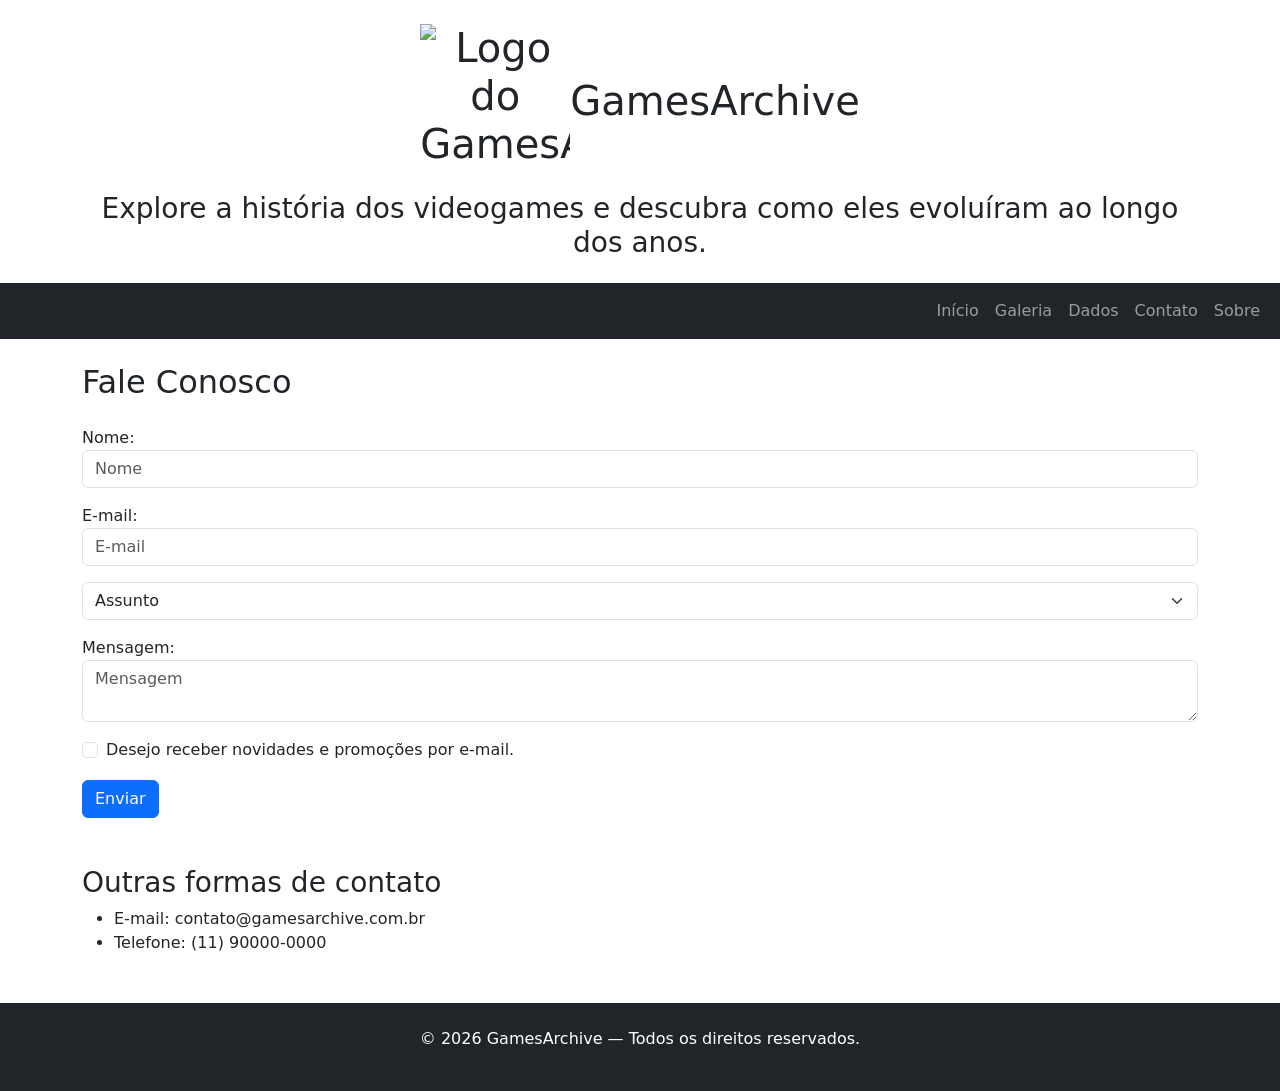
==== contato.html @ 657ebf8a "Adiciona a página de dados e atualiza a logo" ====
<!DOCTYPE html>
<html lang="pt-BR">
    <head>
        <meta charset="UTF-8">
        <meta name="viewport" content="width=device-width, initial-scale=1.0">
        <title>Contato</title>

        <link href="https://cdn.jsdelivr.net/npm/bootstrap@5.3.3/dist/css/bootstrap.min.css" rel="stylesheet" integrity="sha384-QWTKZyjpPEjISv5WaRU9OFeRpok6YctnYmDr5pNlyT2bRjXh0JMhjY6hW+ALEwIH" crossorigin="anonymous">

        <link rel="stylesheet" href="css/style.css">
    </head>
    <body>
        <header class="container text-center my-4"> 
            <h1><img src="image/GamesArchiveLogo.png" alt="Logo do GamesArchive" class="img-fluid mb-3" style="max-width: 150px;">GamesArchive</h1>
            <h3>Explore a história dos videogames e descubra como eles evoluíram ao longo dos anos.</h3>
        </header>

        <main>
            <nav class="navbar navbar-expand-lg navbar-dark bg-dark">
                <div class="container-fluid">
                    <button class="navbar-toggler" type="button" data-bs-toggle="collapse" data-bs-target="#navbarNav" aria-controls="navbarNav" aria-expanded="false" aria-label="Alternar navegação">
                        <span class="navbar-toggler-icon"></span>
                    </button>

                    <div class="collapse navbar-collapse" id="navbarNav">
                        <ul class="navbar-nav ms-auto">
                            <li class="nav-item"><a class="nav-link" href="index.html">Início</a></li>
                            <li class="nav-item"><a class="nav-link" href="galeria.html">Galeria</a></li>
                            <li class="nav-item"><a class="nav-link" href="dados.html">Dados</a></li>
                            <li class="nav-item"><a class="nav-link" href="contato.html">Contato</a></li>
                            <li class="nav-item"><a class="nav-link" href="sobre.html">Sobre</a></li>
                        </ul>
                    </div>
                </div>
            </nav>

            <div class="container mt-4 mb-5">
                <h2 class="mb-4">Fale Conosco</h2>
                <div class="alert alert-success d-none" role="alert">
                Mensagem enviada com sucesso! Entraremos em contato em breve.
                </div>
                <form class="contact-form">

                    <label for="nome-contato">Nome:</label>
                    <input type="text" id="nome-contato" class="form-control mb-3" placeholder="Nome" required>

                    <label for="email-contato">E-mail:</label>
                    <input type="email" id="email-contato" class="form-control mb-3" placeholder="E-mail" required>

                    <select class="form-select mb-3" aria-label="Assunto" required>
                        <option selected disabled value="">Assunto</option>
                        <option value="1">Dúvida</option>
                        <option value="2">Sugestão</option>
                        <option value="3">Reclamação</option>
                        <option value="4">Outro</option>
                    </select>

                    <label for="mensagem">Mensagem:</label>
                    <textarea id="mensagem" class="form-control mb-3" placeholder="Mensagem" required></textarea>

                    <div class="form-check">
                        <input class="form-check-input" type="checkbox" value="" id="novidades">
                        <label class="form-check-label" for="novidades">
                            Desejo receber novidades e promoções por e-mail.
                        </label>
                    </div>

                <button type="submit" class="btn btn-primary mt-3">Enviar</button>

                </form>

                <h3 class="mt-5"> Outras formas de contato</h3>
                <ul>
                    <li>E-mail: contato@gamesarchive.com.br</li>
                    <li>Telefone: (11) 90000-0000</li>
                </ul>
            </div>
        </main>

        <footer class="text-center py-4 bg-dark text-white">
            <p>&copy; 2026 GamesArchive — Todos os direitos reservados.</p>
        </footer>

        <script src="https://cdn.jsdelivr.net/npm/bootstrap@5.3.3/dist/js/bootstrap.bundle.min.js" integrity="sha384-YvpcrYf0tY3lHB60NNkmXc5s9fDVZLESaAA55NDzOxhy9GkcIdslK1eN7N6jIeHz" crossorigin="anonymous"></script>
    </body>
</html>
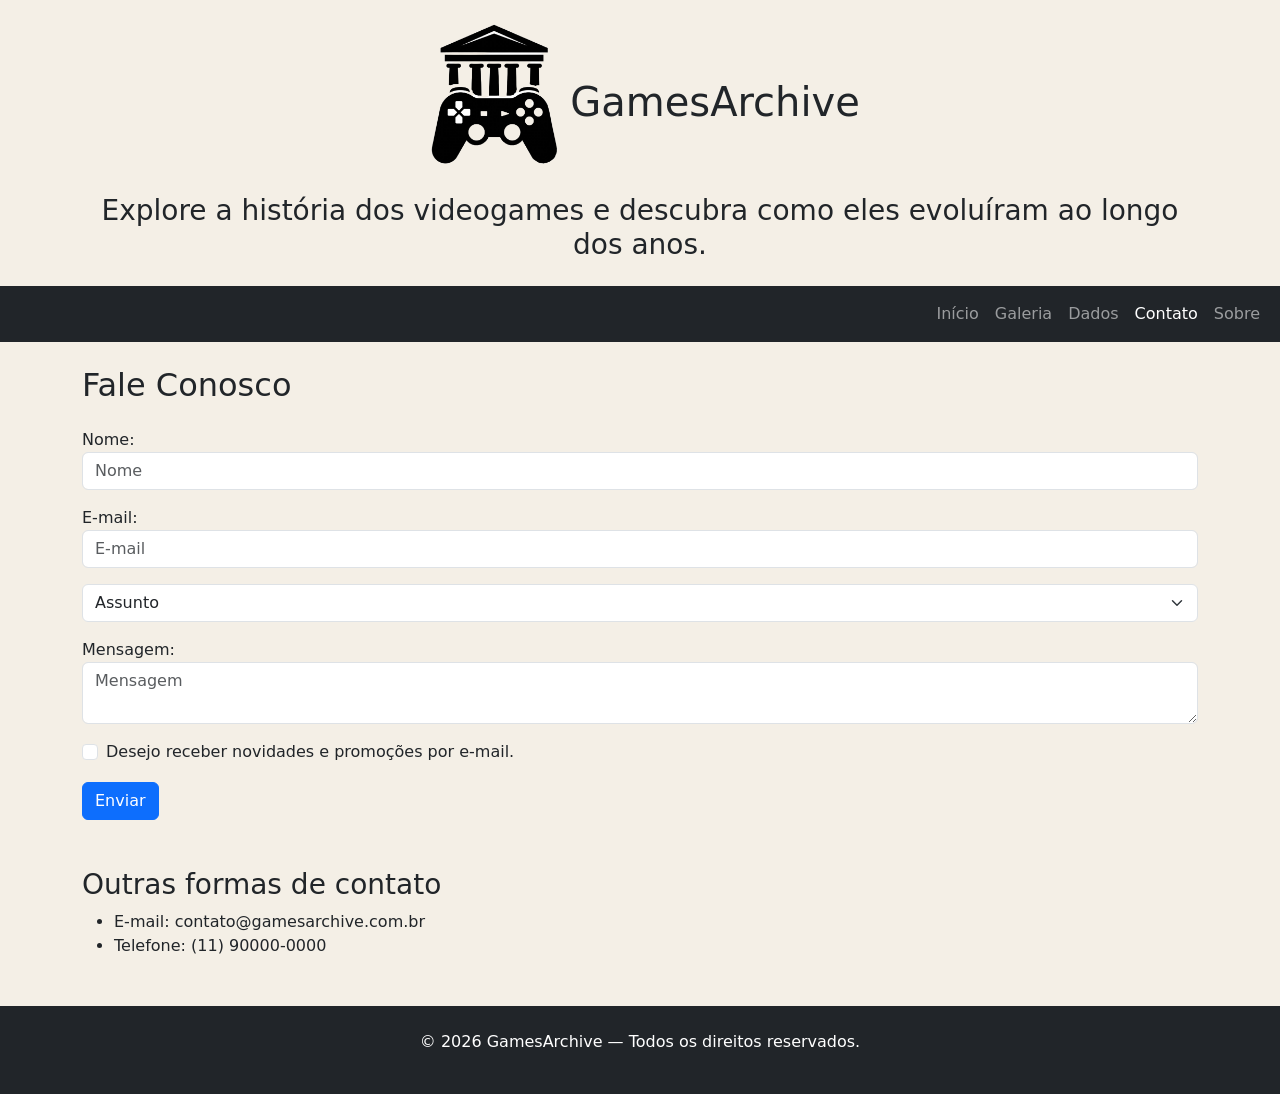
==== commit 2115df77: "Atualiza carrossel, galeria e cria grid na página sobre" ====
--- a/contato.html
+++ b/contato.html
@@ -3,7 +3,7 @@
     <head>
         <meta charset="UTF-8">
         <meta name="viewport" content="width=device-width, initial-scale=1.0">
-        <title>Contato</title>
+        <title>GamesArchive - Contato</title>
 
         <link href="https://cdn.jsdelivr.net/npm/bootstrap@5.3.3/dist/css/bootstrap.min.css" rel="stylesheet" integrity="sha384-QWTKZyjpPEjISv5WaRU9OFeRpok6YctnYmDr5pNlyT2bRjXh0JMhjY6hW+ALEwIH" crossorigin="anonymous">
 
@@ -27,7 +27,7 @@
                             <li class="nav-item"><a class="nav-link" href="index.html">Início</a></li>
                             <li class="nav-item"><a class="nav-link" href="galeria.html">Galeria</a></li>
                             <li class="nav-item"><a class="nav-link" href="dados.html">Dados</a></li>
-                            <li class="nav-item"><a class="nav-link" href="contato.html">Contato</a></li>
+                            <li class="nav-item"><a class="nav-link active" href="contato.html">Contato</a></li>
                             <li class="nav-item"><a class="nav-link" href="sobre.html">Sobre</a></li>
                         </ul>
                     </div>
--- a/css/style.css
+++ b/css/style.css
@@ -0,0 +1,13 @@
+.card-img-top {
+    height: 300px;
+    object-fit: contain;
+}
+
+.carousel-item img {
+    height: 600px;
+    object-fit: contain;
+}
+
+body {
+    background-color: #f4efe6;
+}
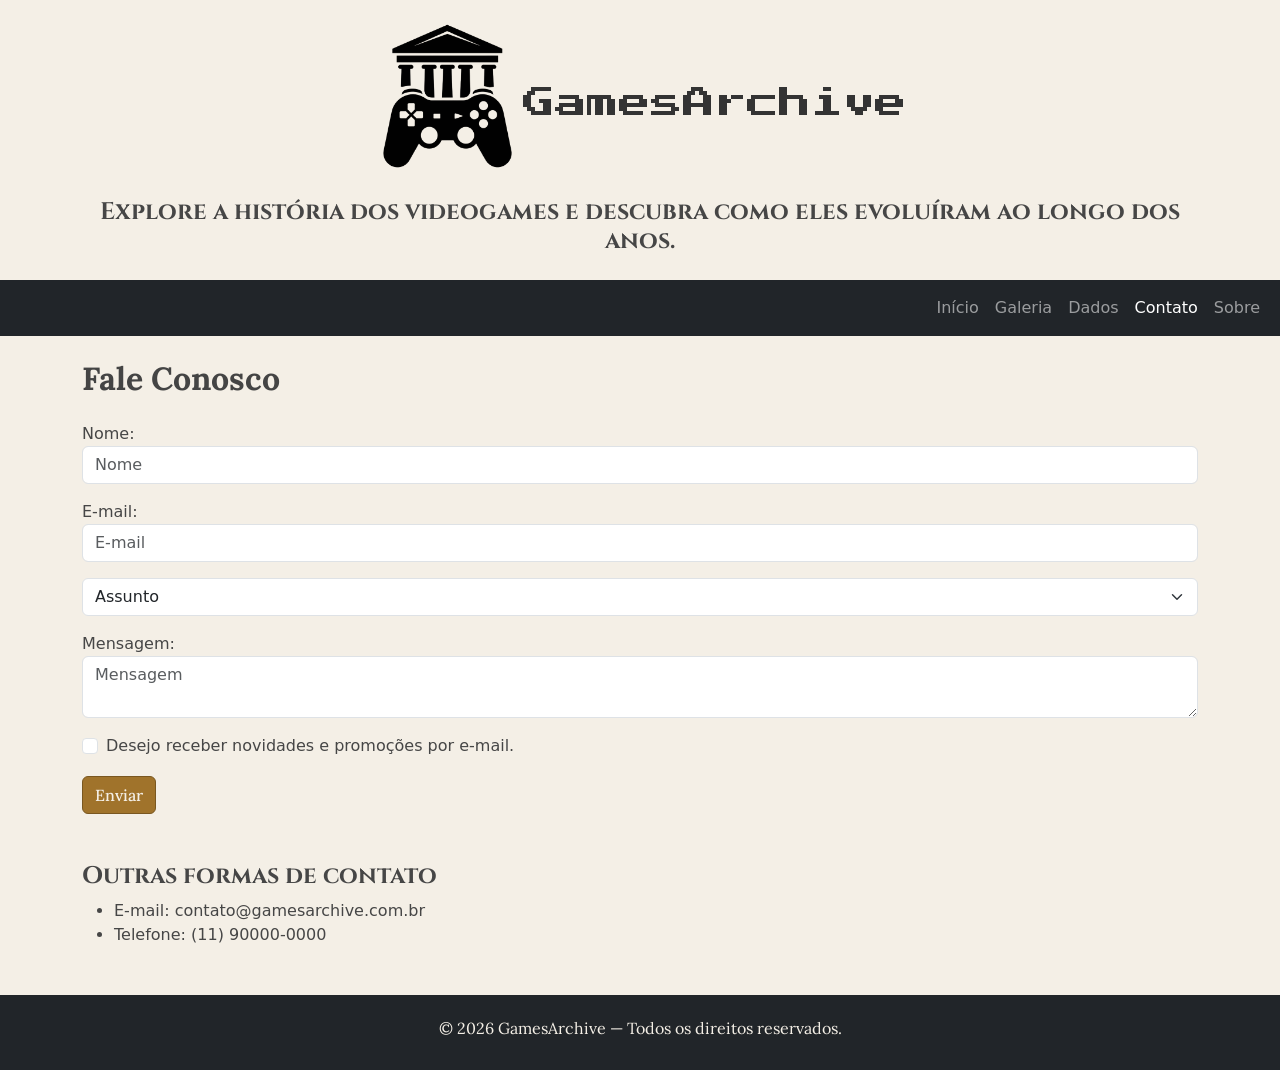
==== commit 3ba4a4aa: "Adiciona README.md, atualiza os estilos da página com CSS e realiza pequenas mudanças nos códigos em" ====
--- a/contato.html
+++ b/contato.html
@@ -7,11 +7,15 @@
 
         <link href="https://cdn.jsdelivr.net/npm/bootstrap@5.3.3/dist/css/bootstrap.min.css" rel="stylesheet" integrity="sha384-QWTKZyjpPEjISv5WaRU9OFeRpok6YctnYmDr5pNlyT2bRjXh0JMhjY6hW+ALEwIH" crossorigin="anonymous">
 
+        <link rel="preconnect" href="https://fonts.googleapis.com">
+        <link rel="preconnect" href="https://fonts.gstatic.com" crossorigin>
+        <link href="https://fonts.googleapis.com/css2?family=Cinzel:wght@400..900&family=Lora:ital,wght@0,400..700;1,400..700&family=Press+Start+2P&display=swap" rel="stylesheet">
+
         <link rel="stylesheet" href="css/style.css">
     </head>
     <body>
         <header class="container text-center my-4"> 
-            <h1><img src="image/GamesArchiveLogo.png" alt="Logo do GamesArchive" class="img-fluid mb-3" style="max-width: 150px;">GamesArchive</h1>
+            <h1><img src="image/logogames.png" alt="Logo do GamesArchive" class="img-fluid mb-3" style="max-width: 150px;">GamesArchive</h1>
             <h3>Explore a história dos videogames e descubra como eles evoluíram ao longo dos anos.</h3>
         </header>
 
@@ -78,7 +82,7 @@
         </main>
 
         <footer class="text-center py-4 bg-dark text-white">
-            <p>&copy; 2026 GamesArchive — Todos os direitos reservados.</p>
+            <h6>&copy; 2026 GamesArchive — Todos os direitos reservados.</h6>
         </footer>
 
         <script src="https://cdn.jsdelivr.net/npm/bootstrap@5.3.3/dist/js/bootstrap.bundle.min.js" integrity="sha384-YvpcrYf0tY3lHB60NNkmXc5s9fDVZLESaAA55NDzOxhy9GkcIdslK1eN7N6jIeHz" crossorigin="anonymous"></script>
--- a/css/style.css
+++ b/css/style.css
@@ -1,13 +1,121 @@
+/* Cards da Galeria */
 .card-img-top {
     height: 300px;
     object-fit: contain;
 }
 
+.card {
+    border-color: #d9cfbd;
+
+}
+
+.btn-primary {
+    --bs-btn-bg: #a0732b;
+    --bs-btn-border-color: #795720;
+    --bs-btn-hover-bg: #85601f;
+    --bs-btn-hover-border-color: #85601f; 
+    --bs-btn-active-bg: #6d4f1a;
+    --bs-btn-active-border-color: #6d4f1a;
+    font-family: "Lora", serif;
+    font-weight: 500;
+    color: #f4efe6;
+}
+
+h5 {
+    font-family: "Lora", serif;
+    font-weight: 700;
+    font-style: normal;
+    color: #444444;
+}
+
+/* Carrossel Página Inicial */
 .carousel-item img {
     height: 600px;
     object-fit: contain;
 }
 
+/* Esqueleto da página */
 body {
     background-color: #f4efe6;
-}+    color: #464646;
+}
+
+/* Fonte P Geral */
+p {
+    font-family: "Lora", serif;
+    font-weight: 550;
+    font-style: normal;
+    font-size: 1.1rem;
+    color: #444444;
+}
+
+/* Subtítulo da site */
+h3 {
+    font-family: "Cinzel", serif;
+    font-weight: 700;
+    font-style: normal;
+    font-size: 1.5rem;
+}
+
+h1 { /* Fonte logo */
+    font-family: "Press Start 2P", monospace;
+    font-weight: 400;
+    font-style: normal;
+    font-size: 2rem;
+    color: #333333
+}
+
+/* Curiosidades */
+h2 { 
+    font-family: "Lora", serif;
+    font-weight: 700;
+    font-style: normal;
+    color: #444444;
+}
+
+/* Configurações do accordion */
+h4 { 
+    font-family: "Lora", serif;
+    font-style: normal;
+    color: #444444;
+    font-size: 1.2rem;
+}
+
+.accordion-button{
+    font-size: 1.2rem;
+    font-weight: 500;
+    color: #444444;
+    background-color: #f0e6d5;
+}
+
+.accordion-body {
+    font-family: "Lora", serif;
+    color: #444444;
+    background-color: #f1e2c7;
+}
+
+.accordion-button:not(.collapsed) {
+    background-color: #f1e2c7 !important;
+    color: #835b18 !important;
+}
+
+.accordion-button:focus {
+    box-shadow: 0 0 0 0.25rem #d6af6f !important; 
+}
+
+/* Fonte footer */
+h6 {
+    font-family: "Lora", serif;
+    font-weight: 400;
+    font-style: normal;
+    font-size: 1rem;
+    color: #f4efe6;
+}
+
+/* Fonte tabela */
+.table {
+    font-family: "Lora", serif;
+    font-weight: 400;
+    font-style: normal;
+}
+
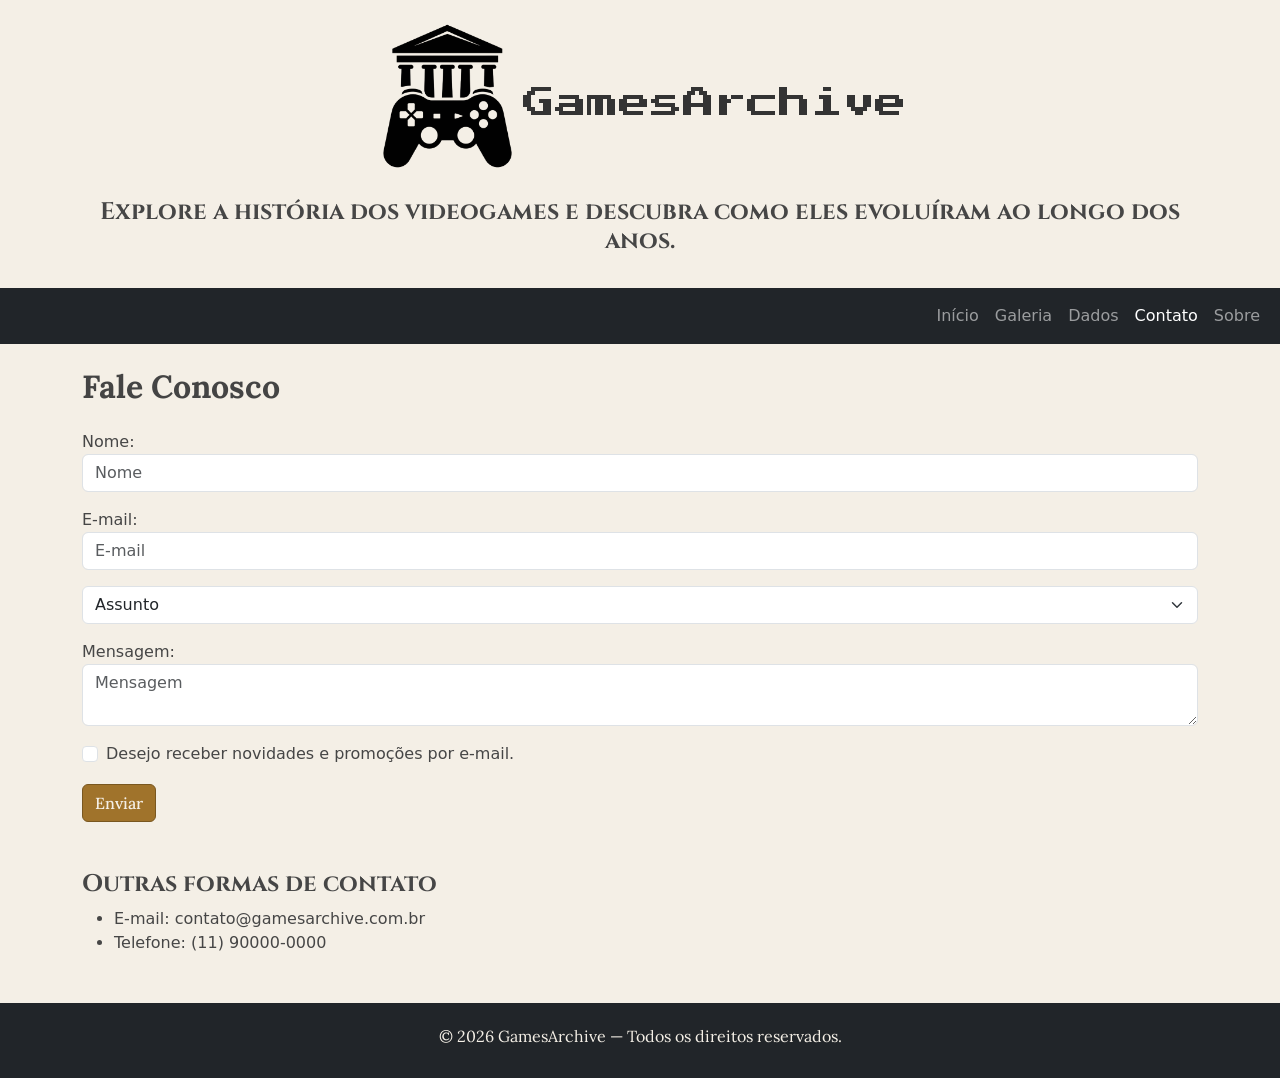
==== commit 8686d473: "Ajusta responsividade para celular e fixa rodapé na parte inferior" ====
--- a/contato.html
+++ b/contato.html
@@ -13,13 +13,13 @@
 
         <link rel="stylesheet" href="css/style.css">
     </head>
-    <body>
+    <body class="d-flex flex-column min-vh-100">
         <header class="container text-center my-4"> 
-            <h1><img src="image/logogames.png" alt="Logo do GamesArchive" class="img-fluid mb-3" style="max-width: 150px;">GamesArchive</h1>
+            <h1><img src="image/logogames.png" alt="Logo do GamesArchive" class="img-fluid mb-3">GamesArchive</h1>
             <h3>Explore a história dos videogames e descubra como eles evoluíram ao longo dos anos.</h3>
         </header>
-
-        <main>
+        
+        <main class="flex-grow-1">
             <nav class="navbar navbar-expand-lg navbar-dark bg-dark">
                 <div class="container-fluid">
                     <button class="navbar-toggler" type="button" data-bs-toggle="collapse" data-bs-target="#navbarNav" aria-controls="navbarNav" aria-expanded="false" aria-label="Alternar navegação">
--- a/css/style.css
+++ b/css/style.css
@@ -62,7 +62,26 @@
     font-weight: 400;
     font-style: normal;
     font-size: 2rem;
-    color: #333333
+    color: #333333;
+}
+
+h1 .img-fluid {
+    max-width: 150px;
+}
+
+@media (max-width: 768px) {
+    h1 {
+    font-size: 1rem;
+    }
+    .carousel-item img {
+        height: 340px;
+    }
+    header h3 {
+        font-size: 1.2rem;
+    }
+    h1 .img-fluid {
+        max-width: 100px;
+    }
 }
 
 /* Curiosidades */
